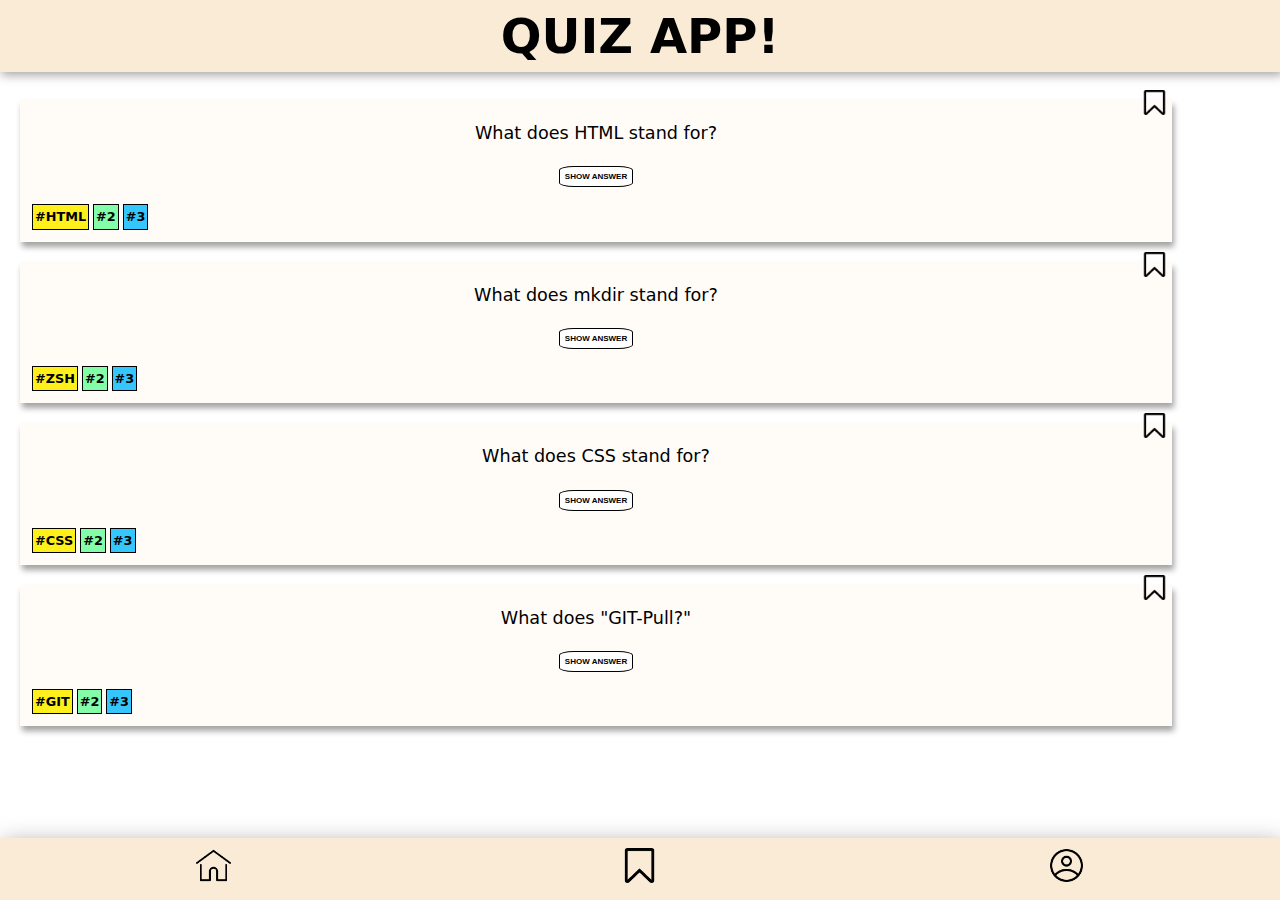
==== bookmarks.html @ ed307a65 "add  bookmarkspage and linked" ====
<!DOCTYPE html>
<html lang="en">
  <head>
    <meta charset="UTF-8" />
    <meta http-equiv="X-UA-Compatible" content="IE=edge" />
    <meta name="viewport" content="width=device-width, initial-scale=1.0" />
    <title>Quiz App</title>
    <link rel="stylesheet" href="./css/styles.css" />
  </head>
  <body>
    <header>
      <h1>QUIZ APP!</h1>
    </header>
    <main>
      <section class="cardcontainer">
        <article class="card">
          <img
            class="bookmark"
            src="./css/images/bookmark-white.png"
            alt="Bookmarkbild"
            width="25px"
          />
          <p>What does HTML stand for?</p>
          <button type="button">show answer</button>
          <div class="hashtags">
            <p>#HTML</p>
            <p>#2</p>
            <p>#3</p>
          </div>
        </article>
        <article class="card">
          <img
            class="bookmark"
            src="./css/images/bookmark-white.png"
            alt="Bookmarkbild"
          />
          <p>What does mkdir stand for?</p>
          <button type="button">show answer</button>
          <div class="hashtags">
            <p>#ZSH</p>
            <p>#2</p>
            <p>#3</p>
          </div>
        </article>
        <article class="card">
          <img
            class="bookmark"
            src="./css/images/bookmark-white.png"
            alt="Bookmarkbild"
            width="25px"
          />
          <p>What does CSS stand for?</p>
          <button type="button">show answer</button>
          <div class="hashtags">
            <p>#CSS</p>
            <p>#2</p>
            <p>#3</p>
          </div>
        </article>
        <article class="card">
          <img
            class="bookmark"
            src="./css/images/bookmark-white.png"
            alt="Bookmarkbild"
            width="25px"
          />
          <p>What does "GIT-Pull?"</p>
          <button type="button">show answer</button>
          <div class="hashtags">
            <p>#GIT</p>
            <p>#2</p>
            <p>#3</p>
          </div>
        </article>
      </section>
      <section class="navbar">
        <nav>
          <a href="/index.html"
            ><img src="./css/images/home.png" alt="Link zur Homeseite"
          /></a>
          <a href="/bookmarks.html"
            ><img
              src="./css/images/bookmark-white.png"
              alt="Link zur Bookmarkseite"
          /></a>
          <a href="#"
            ><img src="./css/images/profil.png" alt="Link zur Profilseite"
          /></a>
        </nav>
      </section>
    </main>
    <footer></footer>
  </body>
</html>
---- css/styles.css ----
* {
  box-sizing: border-box;
  padding: 0;
  margin: 0;
}
*::before {
  box-sizing: border-box;
}
*::after {
  box-sizing: border-box;
}

body {
  font-family: system-ui, -apple-system, BlinkMacSystemFont, "Segoe UI", Roboto,
    Oxygen, Ubuntu, Cantarell, "Open Sans", "Helvetica Neue", sans-serif;
  font-size: 16px;
  line-height: 1.5;
  padding-top: 80px;
  background-color: rgb(255, 255, 255);
}

h1 {
  font-size: 3rem;
  text-align: center;
}

header {
  background-color: antiquewhite;
  position: fixed;
  top: 0;
  width: 100%;
  z-index: 20;
  box-shadow: 2px 2px 10px 1px #0000005d;
}

.navbar {
  margin-top: 80px;
}

nav {
  display: flex;
  justify-content: space-around;
  position: fixed;
  bottom: 0;
  width: 100%;
  background-color: antiquewhite;
  z-index: 20;
  box-shadow: 2px 5px 25px 0px #0000005d;
}

nav a img {
  width: 35px;
  margin: 10px;
  transition: 0.2ms;
}

nav a img:hover {
  width: 45px;
  border: 3px solid black;
  border-radius: 100%;
  padding: 3px;
  margin: 10px;
}

.cardcontainer p {
  display: flex;
  flex-direction: column;
  justify-content: space-around;
  align-items: center;
  font-size: 1.1rem;
  padding: 10px;
}

.card {
  display: flex;
  flex-direction: column;
  align-items: center;
  justify-content: space-around;
  padding: 10px;
  width: 90%;
  position: relative;
  margin: 20px;
  box-shadow: 2px 5px 6px 0px #0000005d;
  background-color: rgba(255, 228, 196, 0.118);
}

.card button {
  background-color: white;
  font-weight: Bold;
  text-transform: uppercase;
  font-size: 0.5rem;
  padding: 5px;
  margin: 10px;
  border-radius: 20%;
  border: 1.5px solid black;
}

.card button:hover {
  background-color: antiquewhite;
  border: 2px solid black;
  font-size: 0.6rem;
  padding: 5px;
  border-radius: 30%;
  transition-delay: 0.1s;
}

.bookmark {
  position: absolute;
  top: -10px;
  right: 5px;
  z-index: 15;
  width: 25px;
}

.hashtags {
  display: flex;
  justify-content: space-around;
  align-self: flex-start;
  padding-top: 5px;
}

.hashtags p {
  font-size: 0.8rem;
  padding: 2px;
  margin: 2px;
  border: 1px solid black;
}

.hashtags p:nth-child(1) {
  background-color: rgba(255, 238, 0, 0.895);
  font-weight: bold;
}
.hashtags p:nth-child(2) {
  background-color: rgba(0, 255, 85, 0.485);
  font-weight: bold;
}
.hashtags p:last-child {
  background-color: rgba(0, 183, 255, 0.794);
  font-weight: bold;
}

.hashtags p:hover {
  font-size: 1rem;
  padding: 2px;
  margin: 2px;
  border: 2px solid black;
}
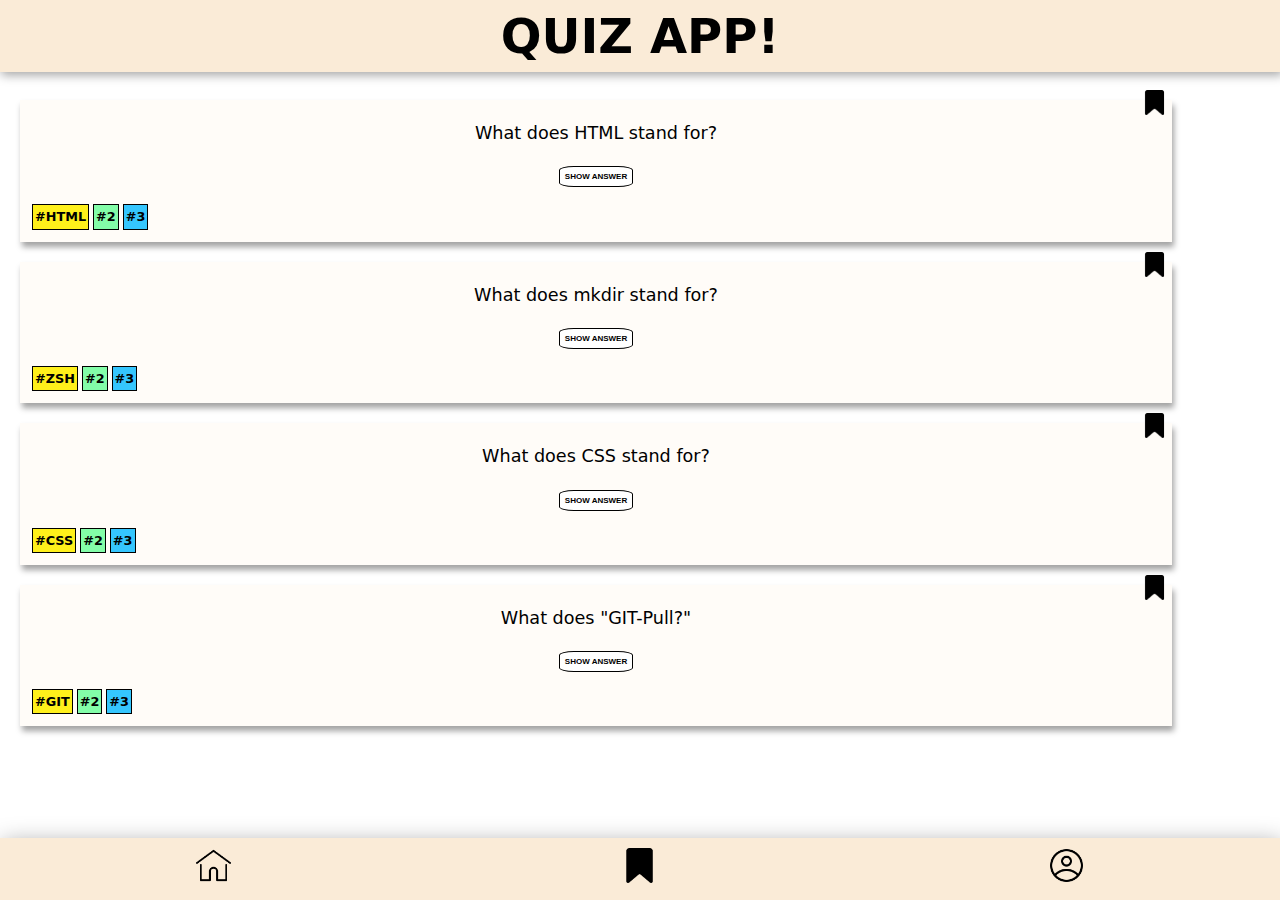
==== commit f277adb2: "change bookmark.png in filled" ====
--- a/bookmarks.html
+++ b/bookmarks.html
@@ -16,7 +16,7 @@
         <article class="card">
           <img
             class="bookmark"
-            src="./css/images/bookmark-white.png"
+            src="./css/images/bookmark.png"
             alt="Bookmarkbild"
             width="25px"
           />
@@ -31,7 +31,7 @@
         <article class="card">
           <img
             class="bookmark"
-            src="./css/images/bookmark-white.png"
+            src="./css/images/bookmark.png"
             alt="Bookmarkbild"
           />
           <p>What does mkdir stand for?</p>
@@ -45,7 +45,7 @@
         <article class="card">
           <img
             class="bookmark"
-            src="./css/images/bookmark-white.png"
+            src="./css/images/bookmark.png"
             alt="Bookmarkbild"
             width="25px"
           />
@@ -60,7 +60,7 @@
         <article class="card">
           <img
             class="bookmark"
-            src="./css/images/bookmark-white.png"
+            src="./css/images/bookmark.png"
             alt="Bookmarkbild"
             width="25px"
           />
@@ -79,9 +79,7 @@
             ><img src="./css/images/home.png" alt="Link zur Homeseite"
           /></a>
           <a href="/bookmarks.html"
-            ><img
-              src="./css/images/bookmark-white.png"
-              alt="Link zur Bookmarkseite"
+            ><img src="./css/images/bookmark.png" alt="Link zur Bookmarkseite"
           /></a>
           <a href="#"
             ><img src="./css/images/profil.png" alt="Link zur Profilseite"
